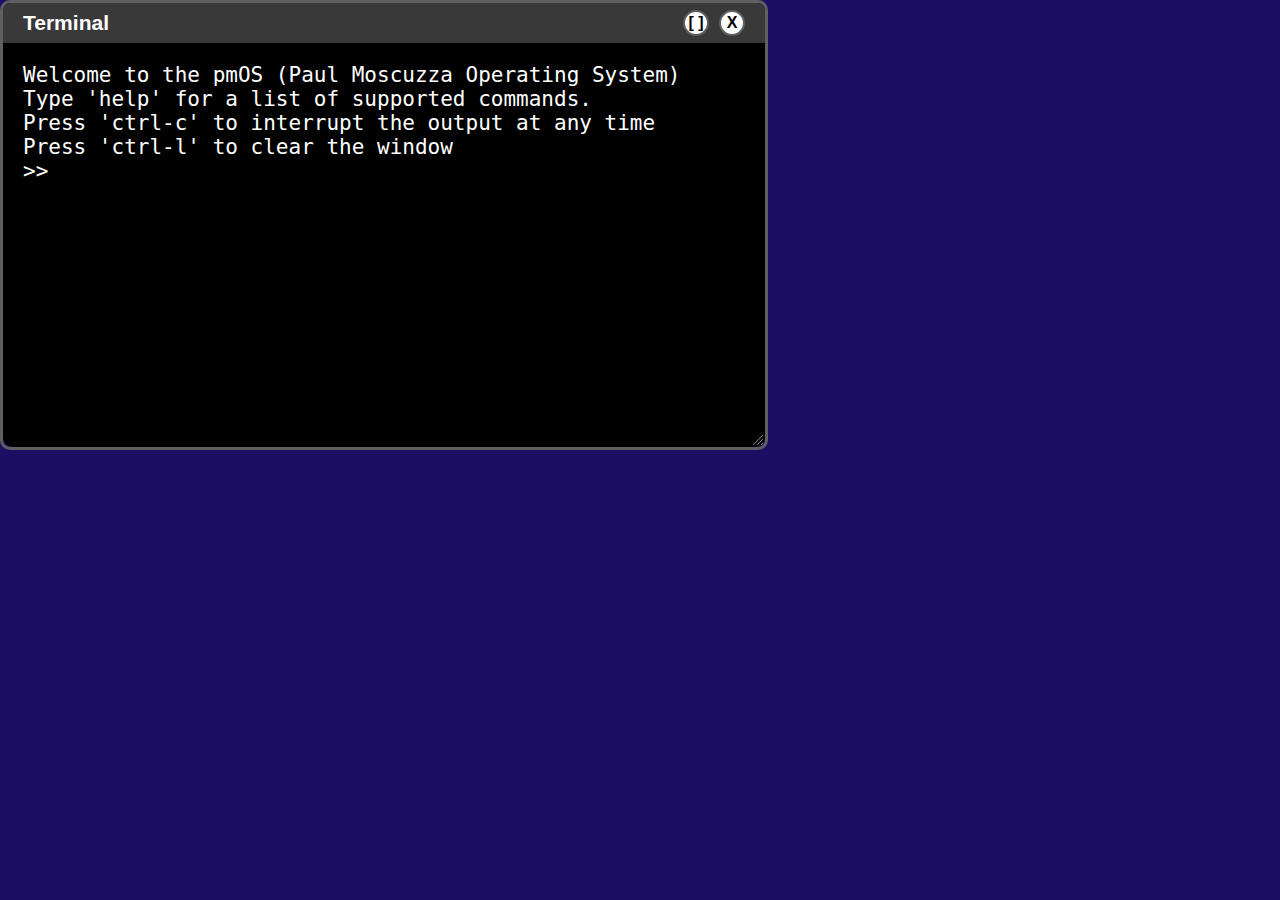
==== index.html @ b38510cc "first commit" ====
<!DOCTYPE html>
<html lang="en">
<head>
    <meta charset="UTF-8">
    <meta name="viewport" content="width=device-width, initial-scale=1.0">
    <link rel="stylesheet" href="assets/css/style.css">
    <script src="assets/js/main.js" type="module" async></script>
    <title>Paul Moscuzza - pmOS</title>
</head>
<body>
    <div id="content">
        <div id="terminal" data-title="Terminal" class="terminal window"></div>
        <div id="icons">
            <div id="terminal-icon" class="icon">
                <img src="" />
                <p>Terminal</p>
            </div>
        </div>
    </div>
    
</body>
</html>
---- assets/css/style.css ----
@import url(./vars.css);

*,
*::before,
*::after {
    box-sizing: border-box;
}

html, body {
    height: var(--full-height);
    width: var(--full-width);
    padding: 0;
    margin: 0;
    color: #fff;
    font-family: Arial, Helvetica, sans-serif;
}

#content {
    background-color: #1c0e65;
    height: var(--full-height);
    overflow: hidden;
}

.terminal-container {
    background-color: var(--bg-color-window);
    overflow-y: auto;
    padding: var(--window-padding-top) var(--window-padding) 0 var(--window-padding);
    color: var(--text-color-input);
    font-size: var(--font-size-window);
    font-family: var(--font-family-window);
    word-wrap: break-word;
    height: calc(100% - var(--window-padding-top) - var(--window-padding) );
    border-radius: 0 0 10px 10px;
}

.window {
    position: relative; /* Added this line */
    border: var(--window-border-width) solid #5f5f5f;
    z-index: 0;
    border-radius: 10px;
}

.resizable-handle {
    background: url([data-uri]%2Bf%2F%2FPwMxwNvb24GJWIX6%2Bvr7mYhVePHiRUcmYhUCuQeYiFUIxNjdjE0hVjfjUojhZnwKUdxMSCHczcQoBLuZWIUgPkCAAQCFeVrlOKc1%2BgAAAABJRU5ErkJggg%3D%3D) no-repeat 7px 7px;
    position: absolute;
    bottom: 0;
    right: 0;
    width: 20px;
    height: 20px;
    cursor: se-resize;
}

.draggable-bar {
    display: flex;
    cursor: move;
    flex-direction: row;
    align-items: center;
    justify-content: space-between;
    height: 40px;
    padding: 0 20px 0 20px;
    background: #393939;
    border-radius: 8px 8px 0 0;
    color: #fff;
    font-size: 21px;
    font-weight: 600;
}

.draggable-bar .window-title {
    color: #fff;
    font-family: Arial, Helvetica, sans-serif;
}

.draggable-bar .controls-container {
    display: flex;
    flex-direction: row-reverse;
}

.draggable-bar .controls-container .close-btn, .draggable-bar .controls-container .fullscreen-btn, .draggable-bar .controls-container .smallscreen-btn {
    background-color: #fff;
    padding: 0;
    margin: 0;
    border: 2px solid #5f5f5f;
    line-height: 16px;
    font-size: 16px;
    font-weight: 600;
    width: 26px;
    height: 26px;
    display: flex;
    align-items: center;
    justify-content: center;
    cursor: pointer;
    border-radius: 15px;
}

.draggable-bar .controls-container .fullscreen-btn, .draggable-bar .controls-container .smallscreen-btn {
    /* border-radius: 0; */
    margin-right:10px;
}

.window a {
    color: var(--text-color-link);
}

.window:last-child {
    margin-right: 0;
}

.window .input {
    background: none;
    border: none;
    color: var(--text-color-input);
    display: inline;
    font-family: var(--font-family-window);
    outline: none;
    white-space: pre-wrap;
    width: var(--input-width);
}

#icons {
    display: flex;
    flex-direction: column;
    padding: 20px 0 0 20px;
}

#icons .icon {
    display: flex;
    width: 64px;
    align-items: center;
    flex-direction: column;
    cursor: pointer;
    margin-bottom: 20px;
}

#icons .icon img {
    width:64px;
    min-height: 64px;
    background-color: #333;
}

#icons .icon p {
    font-family: Arial, Helvetica, sans-serif;
    color: #fff;
    font-size: 16px;
    margin: 10px 0 0 0;
}

@media screen and (max-width: 479px) {
    .window {
        display: none;
    }
}
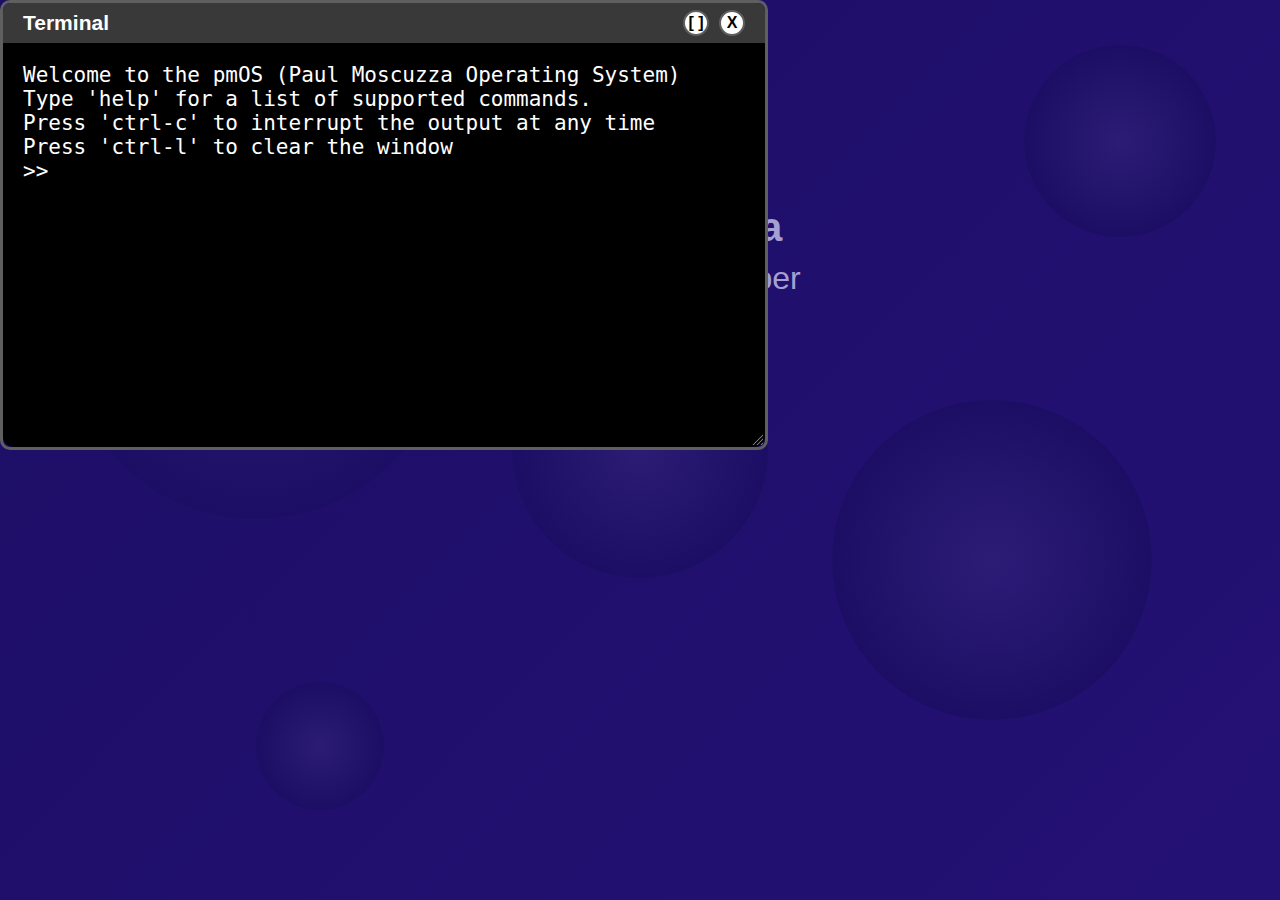
==== commit e4c7b5e8: "Created wallpaper and organized styles" ====
--- a/index.html
+++ b/index.html
@@ -8,7 +8,19 @@
     <title>Paul Moscuzza - pmOS</title>
 </head>
 <body>
-    <div id="content">
+    <div id="wallpaper">
+        <div class="soft-circle circle1"></div>
+        <div class="soft-circle circle2"></div>
+        <div class="soft-circle circle3"></div>
+        <div class="soft-circle circle4"></div>
+        <div class="soft-circle circleCenter"></div>
+        <div class="text-container">
+            <h1>Paul Moscuzza</h1>
+            <h2>Senior Web Developer</h2>
+            <h3>pmOS</h3>
+        </div>
+    </div>
+    <div id="desktop" class="wallpaper">
         <div id="terminal" data-title="Terminal" class="terminal window"></div>
         <div id="icons">
             <div id="terminal-icon" class="icon">
--- a/assets/css/style.css
+++ b/assets/css/style.css
@@ -1,4 +1,27 @@
-@import url(./vars.css);
+:root {
+    /* Colors */
+    --bg-color-body: #333;
+    --text-color-link: #fff;
+    --bg-color-window: #000;
+    --border-color-window: #555;
+    --text-color-input: #fff;
+
+    /* Dimensions */
+    --full-height: 100%;
+    --full-width: 100vw;
+    --window-width: 40vw;
+    --window-height: 40vh;
+    --window-margin-right: 1vw;
+    --window-padding: 20px;
+    --window-padding-top: 20px;
+    --window-border-width: 3px;
+    --input-width: calc(100% - 10px);
+    --input-min-height: 20px;
+
+    /* Font properties */
+    --font-size-window: 21px;
+    --font-family-window: monospace;
+}
 
 *,
 *::before,
@@ -7,40 +30,83 @@
 }
 
 html, body {
-    height: var(--full-height);
-    width: var(--full-width);
+    height: 100%;
+    width: 100vw;
     padding: 0;
     margin: 0;
     color: #fff;
     font-family: Arial, Helvetica, sans-serif;
 }
 
-#content {
-    background-color: #1c0e65;
-    height: var(--full-height);
+#desktop {
+    /* background-color: #1c0e65; */
+    height: 100%;
     overflow: hidden;
 }
 
+#desktop #icons {
+    display: flex;
+    flex-direction: column;
+    padding: 20px 0 0 20px;
+}
+
+#desktop #icons .icon {
+    display: flex;
+    width: 64px;
+    align-items: center;
+    flex-direction: column;
+    cursor: pointer;
+    margin-bottom: 20px;
+}
+
+#desktop #icons .icon img {
+    width:64px;
+    min-height: 64px;
+    background-color: #333;
+}
+
+#desktop #icons .icon p {
+    font-family: Arial, Helvetica, sans-serif;
+    color: #fff;
+    font-size: 16px;
+    margin: 10px 0 0 0;
+}
+
 .terminal-container {
-    background-color: var(--bg-color-window);
+    background-color: #000;
     overflow-y: auto;
-    padding: var(--window-padding-top) var(--window-padding) 0 var(--window-padding);
-    color: var(--text-color-input);
-    font-size: var(--font-size-window);
-    font-family: var(--font-family-window);
+    padding: 20px 20px 0 20px;
+    color: #fff;;
+    font-size: 21px;
+    font-family: monospace;
     word-wrap: break-word;
-    height: calc(100% - var(--window-padding-top) - var(--window-padding) );
+    height: calc(100% - 20px - 20px);
     border-radius: 0 0 10px 10px;
 }
 
+.terminal-container a {
+    color: #fff;
+}
+
+.terminal-container .input {
+    background: none;
+    border: none;
+    color: #fff;
+    display: inline;
+    font-family: 21px;
+    outline: none;
+    white-space: pre-wrap;
+    width: calc(100% - 10px);
+}
+
 .window {
-    position: relative; /* Added this line */
-    border: var(--window-border-width) solid #5f5f5f;
+    position: relative;
+    border: 3px solid #5f5f5f;
     z-index: 0;
     border-radius: 10px;
 }
 
-.resizable-handle {
+.window .resizable-handle {
     background: url([data-uri]%2Bf%2F%2FPwMxwNvb24GJWIX6%2Bvr7mYhVePHiRUcmYhUCuQeYiFUIxNjdjE0hVjfjUojhZnwKUdxMSCHczcQoBLuZWIUgPkCAAQCFeVrlOKc1%2BgAAAABJRU5ErkJggg%3D%3D) no-repeat 7px 7px;
     position: absolute;
     bottom: 0;
@@ -50,7 +116,7 @@
     cursor: se-resize;
 }
 
-.draggable-bar {
+.window .draggable-bar {
     display: flex;
     cursor: move;
     flex-direction: row;
@@ -65,17 +131,17 @@
     font-weight: 600;
 }
 
-.draggable-bar .window-title {
+.window .draggable-bar .window-title {
     color: #fff;
     font-family: Arial, Helvetica, sans-serif;
 }
 
-.draggable-bar .controls-container {
+.window .draggable-bar .controls-container {
     display: flex;
     flex-direction: row-reverse;
 }
 
-.draggable-bar .controls-container .close-btn, .draggable-bar .controls-container .fullscreen-btn, .draggable-bar .controls-container .smallscreen-btn {
+.window .draggable-bar .controls-container .close-btn, .window .draggable-bar .controls-container .fullscreen-btn, .window .draggable-bar .controls-container .smallscreen-btn {
     background-color: #fff;
     padding: 0;
     margin: 0;
@@ -92,58 +158,95 @@
     border-radius: 15px;
 }
 
-.draggable-bar .controls-container .fullscreen-btn, .draggable-bar .controls-container .smallscreen-btn {
+.window .draggable-bar .controls-container .fullscreen-btn, .window .draggable-bar .controls-container .smallscreen-btn {
     /* border-radius: 0; */
     margin-right:10px;
 }
 
-.window a {
-    color: var(--text-color-link);
-}
-
-.window:last-child {
-    margin-right: 0;
-}
-
-.window .input {
-    background: none;
-    border: none;
-    color: var(--text-color-input);
-    display: inline;
-    font-family: var(--font-family-window);
-    outline: none;
-    white-space: pre-wrap;
-    width: var(--input-width);
-}
-
-#icons {
-    display: flex;
+#wallpaper {
+    z-index: -1;
+    position: absolute;
+    width: 100%;
+    height: 100%;
+    background: linear-gradient(135deg, #1c0e65, #241174);
+    display: flex;
+    align-items: center;
+    justify-content: center;
     flex-direction: column;
-    padding: 20px 0 0 20px;
-}
-
-#icons .icon {
-    display: flex;
-    width: 64px;
-    align-items: center;
-    flex-direction: column;
-    cursor: pointer;
-    margin-bottom: 20px;
-}
-
-#icons .icon img {
-    width:64px;
-    min-height: 64px;
-    background-color: #333;
-}
-
-#icons .icon p {
-    font-family: Arial, Helvetica, sans-serif;
-    color: #fff;
-    font-size: 16px;
-    margin: 10px 0 0 0;
-}
-
+    overflow: hidden;
+}
+
+#wallpaper .soft-circle {
+    background: radial-gradient(circle at center, rgba(255,255,255,0.05), #1c0e65 70%);
+    position: absolute;
+    border-radius: 50%;
+}
+
+#wallpaper .circle1 {
+    top: 15%;
+    left: 5%;
+    width: 30vw;
+    padding-top: 30vw;
+    height: 0;
+}
+
+#wallpaper .circle2 {
+    bottom: 20%;
+    right: 10%;
+    width: 25vw;
+    padding-top: 25vw;
+    height: 0;
+}
+
+#wallpaper .circle3 {
+    top: 5%;
+    right: 5%;
+    width: 15vw;
+    padding-top: 15vw;
+    height: 0;
+}
+
+#wallpaper .circle4 {
+    bottom: 10%;
+    left: 20%;
+    width: 10vw;
+    padding-top: 10vw;
+    height: 0;
+}
+
+#wallpaper .circleCenter {
+    top: 50%;
+    left: 50%;
+    width: 20vw;
+    padding-top: 20vw;
+    transform: translate(-50%, -50%);
+    height: 0;
+}
+
+#wallpaper h1, #wallpaper h2, #wallpaper h3 {
+    margin: 10px 0;
+    text-align: center;
+    color: #a5a0d4;
+}
+
+#wallpaper h1 {
+    font-size: 2.5rem;
+}
+
+#wallpaper h2 {
+    font-size: 2rem;
+    font-weight: 300;
+}
+
+#wallpaper h3 {
+    font-size: 1.5rem;
+    letter-spacing: 2px;
+}
+
+#wallpaper .text-container {
+    position: relative;
+    top: -20%;
+}
 @media screen and (max-width: 479px) {
     .window {
         display: none;
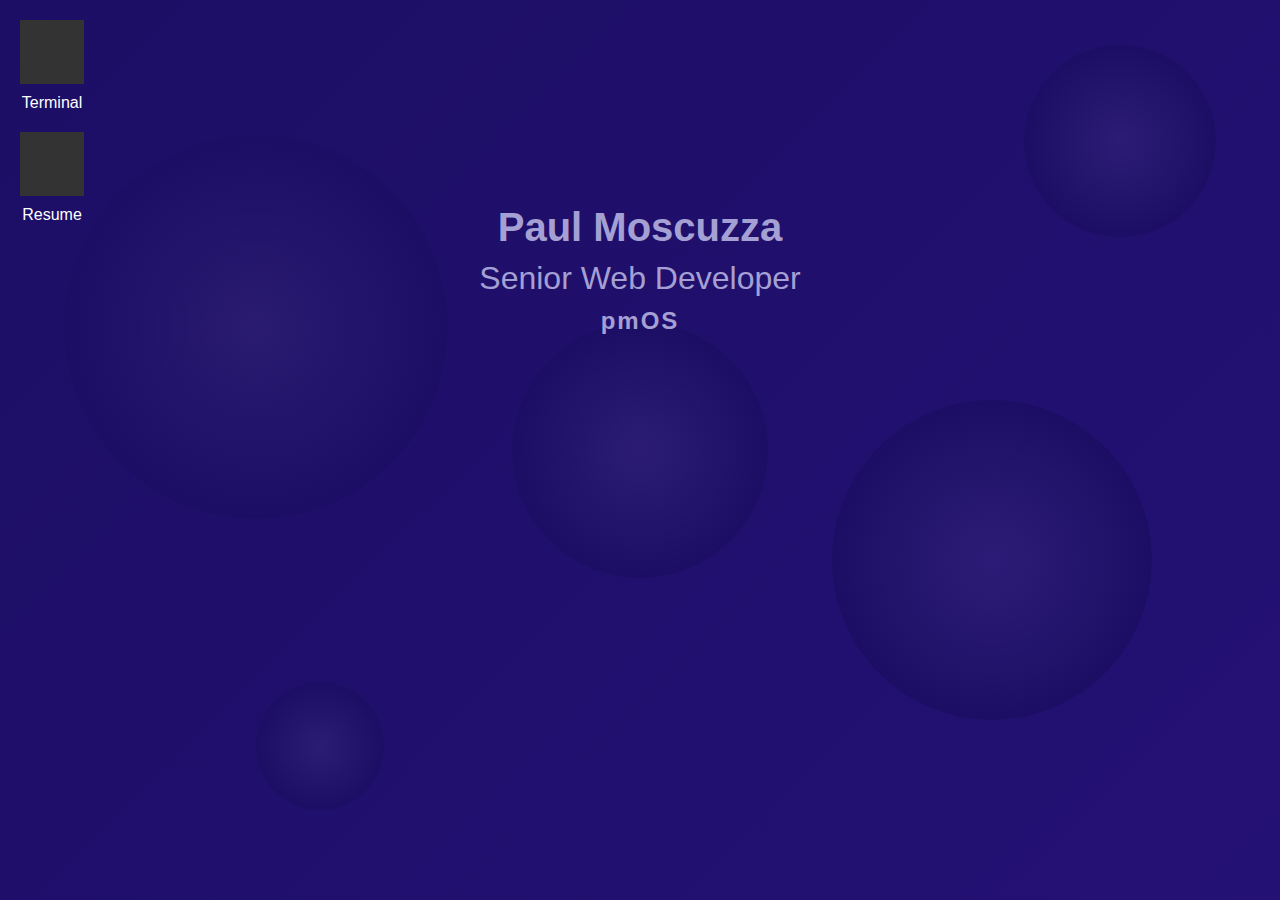
==== commit 4e1367e7: "Added support for new apps" ====
--- a/index.html
+++ b/index.html
@@ -21,11 +21,15 @@
         </div>
     </div>
     <div id="desktop" class="wallpaper">
-        <div id="terminal" data-title="Terminal" class="terminal window"></div>
+        <!-- <div id="terminal" data-title="Terminal" class="terminal window"></div> -->
         <div id="icons">
             <div id="terminal-icon" class="icon">
                 <img src="" />
                 <p>Terminal</p>
+            </div>
+            <div id="resume-icon" class="icon">
+                <img src="" />
+                <p>Resume</p>
             </div>
         </div>
     </div>
--- a/assets/css/style.css
+++ b/assets/css/style.css
@@ -72,7 +72,13 @@
     margin: 10px 0 0 0;
 }
 
-.terminal-container {
+.container {
+    overflow-y: auto;
+    height: calc(100% - 20px - 20px);
+    border-radius: 0 0 10px 10px;  
+}
+
+.terminal {
     background-color: #000;
     overflow-y: auto;
     padding: 20px 20px 0 20px;
@@ -84,11 +90,11 @@
     border-radius: 0 0 10px 10px;
 }
 
-.terminal-container a {
-    color: #fff;
-}
-
-.terminal-container .input {
+.terminal a {
+    color: #fff;
+}
+
+.terminal .input {
     background: none;
     border: none;
     color: #fff;
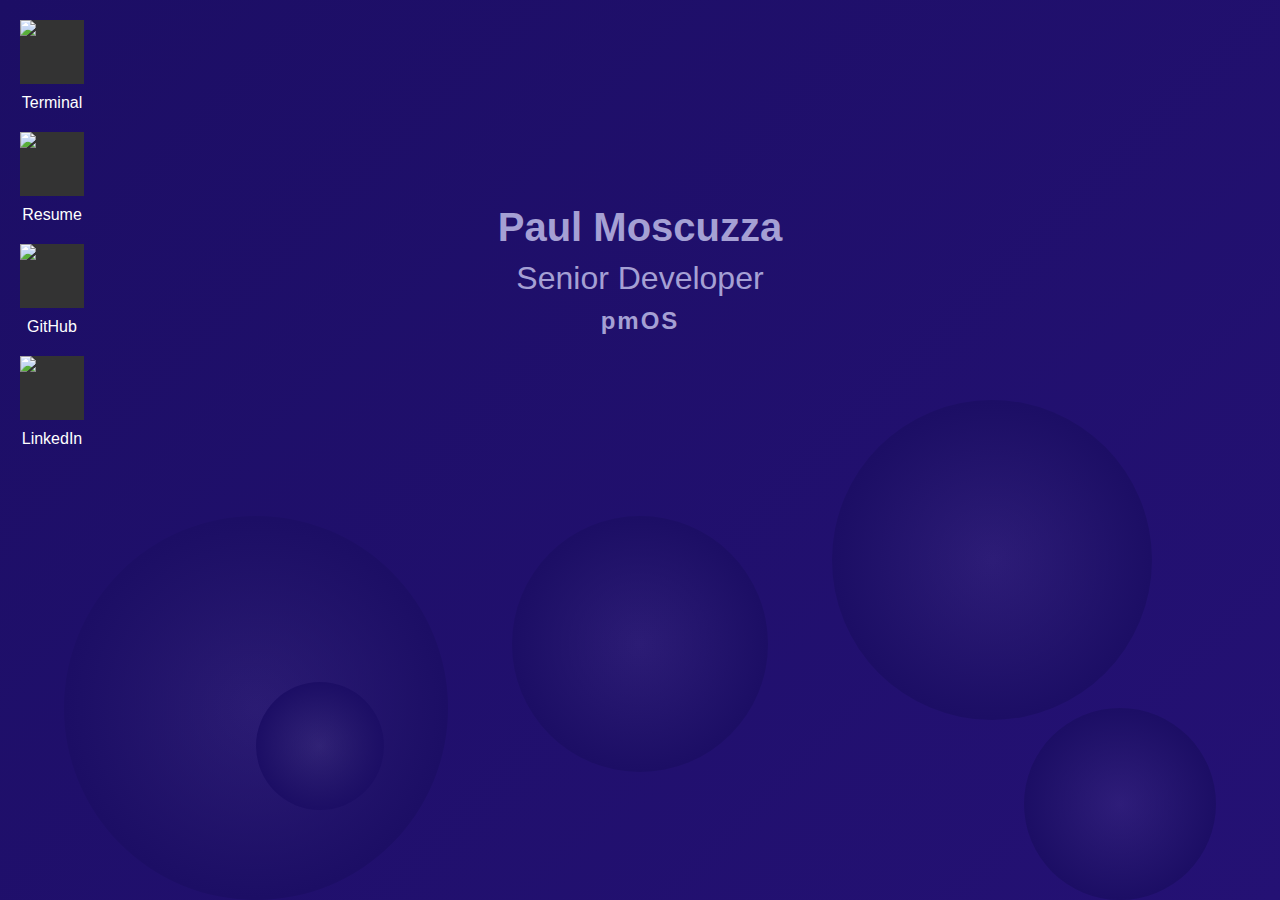
==== commit 9a8efd17: "Made many improvments" ====
--- a/index.html
+++ b/index.html
@@ -16,7 +16,7 @@
         <div class="soft-circle circleCenter"></div>
         <div class="text-container">
             <h1>Paul Moscuzza</h1>
-            <h2>Senior Web Developer</h2>
+            <h2>Senior Developer</h2>
             <h3>pmOS</h3>
         </div>
     </div>
@@ -24,12 +24,20 @@
         <!-- <div id="terminal" data-title="Terminal" class="terminal window"></div> -->
         <div id="icons">
             <div id="terminal-icon" class="icon">
-                <img src="" />
+                <img src="/assets/images/icons/terminal.png" />
                 <p>Terminal</p>
             </div>
             <div id="resume-icon" class="icon">
-                <img src="" />
+                <img src="/assets/images/icons/resume.png" />
                 <p>Resume</p>
+            </div>
+            <div id="github-icon" class="icon">
+                <img src="/assets/images/icons/social/github.png" />
+                <p>GitHub</p>
+            </div>
+            <div id="linkedin-icon" class="icon">
+                <img src="/assets/images/icons/social/linkedin.png" />
+                <p>LinkedIn</p>
             </div>
         </div>
     </div>
--- a/assets/css/style.css
+++ b/assets/css/style.css
@@ -57,6 +57,7 @@
     flex-direction: column;
     cursor: pointer;
     margin-bottom: 20px;
+    margin-right: 20px;
 }
 
 #desktop #icons .icon img {
@@ -105,6 +106,39 @@
     width: calc(100% - 10px);
 }
 
+.pdfviewer.container, .htmlviewer.container {
+    display: flex;
+    flex-direction: column;
+    border: 1px solid #e0e0e0;
+    box-shadow: 0 4px 8px rgba(0, 0, 0, 0.1);
+    background-color: #f8f9fa;
+    border-radius: 0 0 10px 10px;
+}
+
+.pdfviewer.container .message, .htmlviewer.container {
+    font-size: 1.2rem;
+    text-align: center;
+    color: #333;
+    margin-bottom: 1.5rem;
+    line-height: 1.5;
+}
+
+.download-btn {
+    padding: 0.75rem 1.5rem;
+    font-size: 1rem;
+    background-color: #007bff;
+    color: #ffffff;
+    border: none;
+    border-radius: 5px;
+    cursor: pointer;
+    transition: background-color 0.2s, transform 0.2s;
+}
+
+#countdown {
+    color: #007bff;
+    font-weight: bold;
+}
+
 .window {
     position: relative;
     border: 3px solid #5f5f5f;
@@ -186,6 +220,8 @@
     background: radial-gradient(circle at center, rgba(255,255,255,0.05), #1c0e65 70%);
     position: absolute;
     border-radius: 50%;
+    animation: floatUp 120s linear infinite;
+    bottom: 0;
 }
 
 #wallpaper .circle1 {
@@ -253,8 +289,30 @@
     position: relative;
     top: -20%;
 }
+
+#wallpaper .circle1,
+#wallpaper .circle2,
+#wallpaper .circle3,
+#wallpaper .circle4,
+#wallpaper .circleCenter {
+    top: auto;
+}
+
+@keyframes floatUp {
+    0%, 100% {
+        transform: translateY(100%);
+    }
+    50% {
+        transform: translateY(-100%);
+    }
+}
+
+
 @media screen and (max-width: 479px) {
-    .window {
+    #desktop #icons {
+        flex-direction:row;
+    }
+    /* .window {
         display: none;
-    }
-}
+    } */
+}
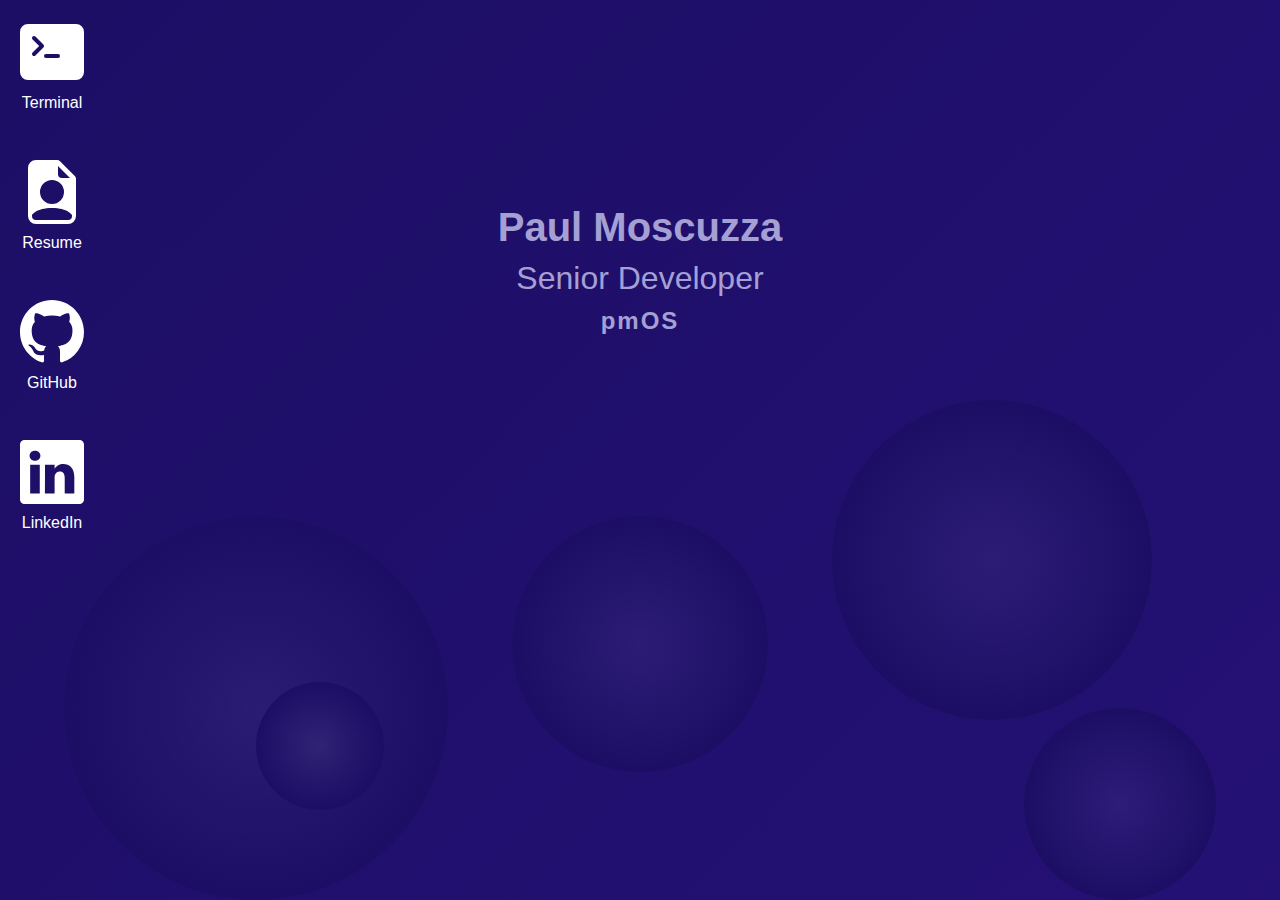
==== commit ba9e2ada: "Reorged styles, redid some styles" ====
--- a/index.html
+++ b/index.html
@@ -24,19 +24,19 @@
         <!-- <div id="terminal" data-title="Terminal" class="terminal window"></div> -->
         <div id="icons">
             <div id="terminal-icon" class="icon">
-                <img src="/assets/images/icons/terminal.png" />
+                <img src="/assets/images/icons/terminal.svg" />
                 <p>Terminal</p>
             </div>
             <div id="resume-icon" class="icon">
-                <img src="/assets/images/icons/resume.png" />
+                <img src="/assets/images/icons/resume.svg" />
                 <p>Resume</p>
             </div>
             <div id="github-icon" class="icon">
-                <img src="/assets/images/icons/social/github.png" />
+                <img src="/assets/images/icons/social/github.svg" />
                 <p>GitHub</p>
             </div>
             <div id="linkedin-icon" class="icon">
-                <img src="/assets/images/icons/social/linkedin.png" />
+                <img src="/assets/images/icons/social/linkedin.svg" />
                 <p>LinkedIn</p>
             </div>
         </div>
--- a/assets/css/style.css
+++ b/assets/css/style.css
@@ -1,27 +1,9 @@
-:root {
-    /* Colors */
-    --bg-color-body: #333;
-    --text-color-link: #fff;
-    --bg-color-window: #000;
-    --border-color-window: #555;
-    --text-color-input: #fff;
-
-    /* Dimensions */
-    --full-height: 100%;
-    --full-width: 100vw;
-    --window-width: 40vw;
-    --window-height: 40vh;
-    --window-margin-right: 1vw;
-    --window-padding: 20px;
-    --window-padding-top: 20px;
-    --window-border-width: 3px;
-    --input-width: calc(100% - 10px);
-    --input-min-height: 20px;
-
-    /* Font properties */
-    --font-size-window: 21px;
-    --font-family-window: monospace;
-}
+@import url(./desktop/desktop.css);
+@import url(./desktop/window.css);
+@import url(./desktop/wallpaper.css);
+@import url(./modules/terminal.css);
+@import url(./modules/pdfviewer.css);
+@import url(./modules/htmlviewer.css);
 
 *,
 *::before,
@@ -38,281 +20,5 @@
     font-family: Arial, Helvetica, sans-serif;
 }
 
-#desktop {
-    /* background-color: #1c0e65; */
-    height: 100%;
-    overflow: hidden;
-}
-
-#desktop #icons {
-    display: flex;
-    flex-direction: column;
-    padding: 20px 0 0 20px;
-}
-
-#desktop #icons .icon {
-    display: flex;
-    width: 64px;
-    align-items: center;
-    flex-direction: column;
-    cursor: pointer;
-    margin-bottom: 20px;
-    margin-right: 20px;
-}
-
-#desktop #icons .icon img {
-    width:64px;
-    min-height: 64px;
-    background-color: #333;
-}
-
-#desktop #icons .icon p {
-    font-family: Arial, Helvetica, sans-serif;
-    color: #fff;
-    font-size: 16px;
-    margin: 10px 0 0 0;
-}
-
-.container {
-    overflow-y: auto;
-    height: calc(100% - 20px - 20px);
-    border-radius: 0 0 10px 10px;  
-}
-
-.terminal {
-    background-color: #000;
-    overflow-y: auto;
-    padding: 20px 20px 0 20px;
-    color: #fff;;
-    font-size: 21px;
-    font-family: monospace;
-    word-wrap: break-word;
-    height: calc(100% - 20px - 20px);
-    border-radius: 0 0 10px 10px;
-}
-
-.terminal a {
-    color: #fff;
-}
-
-.terminal .input {
-    background: none;
-    border: none;
-    color: #fff;
-    display: inline;
-    font-family: 21px;
-    outline: none;
-    white-space: pre-wrap;
-    width: calc(100% - 10px);
-}
-
-.pdfviewer.container, .htmlviewer.container {
-    display: flex;
-    flex-direction: column;
-    border: 1px solid #e0e0e0;
-    box-shadow: 0 4px 8px rgba(0, 0, 0, 0.1);
-    background-color: #f8f9fa;
-    border-radius: 0 0 10px 10px;
-}
-
-.pdfviewer.container .message, .htmlviewer.container {
-    font-size: 1.2rem;
-    text-align: center;
-    color: #333;
-    margin-bottom: 1.5rem;
-    line-height: 1.5;
-}
-
-.download-btn {
-    padding: 0.75rem 1.5rem;
-    font-size: 1rem;
-    background-color: #007bff;
-    color: #ffffff;
-    border: none;
-    border-radius: 5px;
-    cursor: pointer;
-    transition: background-color 0.2s, transform 0.2s;
-}
-
-#countdown {
-    color: #007bff;
-    font-weight: bold;
-}
-
-.window {
-    position: relative;
-    border: 3px solid #5f5f5f;
-    z-index: 0;
-    border-radius: 10px;
-}
-
-.window .resizable-handle {
-    background: url([data-uri]%2Bf%2F%2FPwMxwNvb24GJWIX6%2Bvr7mYhVePHiRUcmYhUCuQeYiFUIxNjdjE0hVjfjUojhZnwKUdxMSCHczcQoBLuZWIUgPkCAAQCFeVrlOKc1%2BgAAAABJRU5ErkJggg%3D%3D) no-repeat 7px 7px;
-    position: absolute;
-    bottom: 0;
-    right: 0;
-    width: 20px;
-    height: 20px;
-    cursor: se-resize;
-}
-
-.window .draggable-bar {
-    display: flex;
-    cursor: move;
-    flex-direction: row;
-    align-items: center;
-    justify-content: space-between;
-    height: 40px;
-    padding: 0 20px 0 20px;
-    background: #393939;
-    border-radius: 8px 8px 0 0;
-    color: #fff;
-    font-size: 21px;
-    font-weight: 600;
-}
-
-.window .draggable-bar .window-title {
-    color: #fff;
-    font-family: Arial, Helvetica, sans-serif;
-}
-
-.window .draggable-bar .controls-container {
-    display: flex;
-    flex-direction: row-reverse;
-}
-
-.window .draggable-bar .controls-container .close-btn, .window .draggable-bar .controls-container .fullscreen-btn, .window .draggable-bar .controls-container .smallscreen-btn {
-    background-color: #fff;
-    padding: 0;
-    margin: 0;
-    border: 2px solid #5f5f5f;
-    line-height: 16px;
-    font-size: 16px;
-    font-weight: 600;
-    width: 26px;
-    height: 26px;
-    display: flex;
-    align-items: center;
-    justify-content: center;
-    cursor: pointer;
-    border-radius: 15px;
-}
-
-.window .draggable-bar .controls-container .fullscreen-btn, .window .draggable-bar .controls-container .smallscreen-btn {
-    /* border-radius: 0; */
-    margin-right:10px;
-}
-
-#wallpaper {
-    z-index: -1;
-    position: absolute;
-    width: 100%;
-    height: 100%;
-    background: linear-gradient(135deg, #1c0e65, #241174);
-    display: flex;
-    align-items: center;
-    justify-content: center;
-    flex-direction: column;
-    overflow: hidden;
-}
-
-#wallpaper .soft-circle {
-    background: radial-gradient(circle at center, rgba(255,255,255,0.05), #1c0e65 70%);
-    position: absolute;
-    border-radius: 50%;
-    animation: floatUp 120s linear infinite;
-    bottom: 0;
-}
-
-#wallpaper .circle1 {
-    top: 15%;
-    left: 5%;
-    width: 30vw;
-    padding-top: 30vw;
-    height: 0;
-}
-
-#wallpaper .circle2 {
-    bottom: 20%;
-    right: 10%;
-    width: 25vw;
-    padding-top: 25vw;
-    height: 0;
-}
-
-#wallpaper .circle3 {
-    top: 5%;
-    right: 5%;
-    width: 15vw;
-    padding-top: 15vw;
-    height: 0;
-}
-
-#wallpaper .circle4 {
-    bottom: 10%;
-    left: 20%;
-    width: 10vw;
-    padding-top: 10vw;
-    height: 0;
-}
-
-#wallpaper .circleCenter {
-    top: 50%;
-    left: 50%;
-    width: 20vw;
-    padding-top: 20vw;
-    transform: translate(-50%, -50%);
-    height: 0;
-}
-
-#wallpaper h1, #wallpaper h2, #wallpaper h3 {
-    margin: 10px 0;
-    text-align: center;
-    color: #a5a0d4;
-}
-
-#wallpaper h1 {
-    font-size: 2.5rem;
-}
-
-#wallpaper h2 {
-    font-size: 2rem;
-    font-weight: 300;
-}
-
-#wallpaper h3 {
-    font-size: 1.5rem;
-    letter-spacing: 2px;
-}
-
-#wallpaper .text-container {
-    position: relative;
-    top: -20%;
-}
-
-#wallpaper .circle1,
-#wallpaper .circle2,
-#wallpaper .circle3,
-#wallpaper .circle4,
-#wallpaper .circleCenter {
-    top: auto;
-}
-
-@keyframes floatUp {
-    0%, 100% {
-        transform: translateY(100%);
-    }
-    50% {
-        transform: translateY(-100%);
-    }
-}
 
 
-@media screen and (max-width: 479px) {
-    #desktop #icons {
-        flex-direction:row;
-    }
-    /* .window {
-        display: none;
-    } */
-}
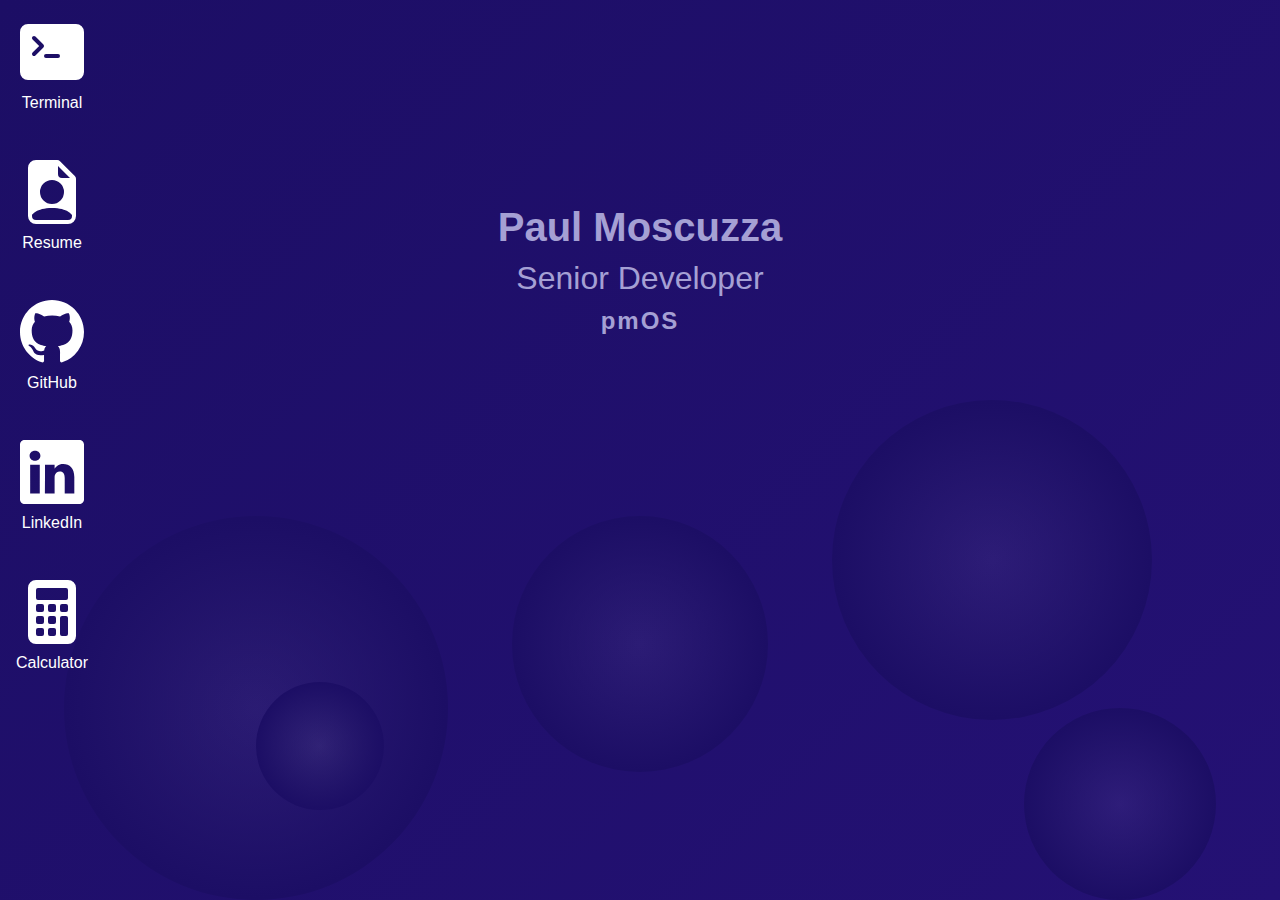
==== commit 0f540829: "Added a calculator" ====
--- a/index.html
+++ b/index.html
@@ -39,6 +39,10 @@
                 <img src="/assets/images/icons/social/linkedin.svg" />
                 <p>LinkedIn</p>
             </div>
+            <div id="calculator-icon" class="icon">
+                <img src="/assets/images/icons/calculator.svg" />
+                <p>Calculator</p>
+            </div>
         </div>
     </div>
     
--- a/assets/css/style.css
+++ b/assets/css/style.css
@@ -18,7 +18,4 @@
     margin: 0;
     color: #fff;
     font-family: Arial, Helvetica, sans-serif;
-}
-
-
-
+}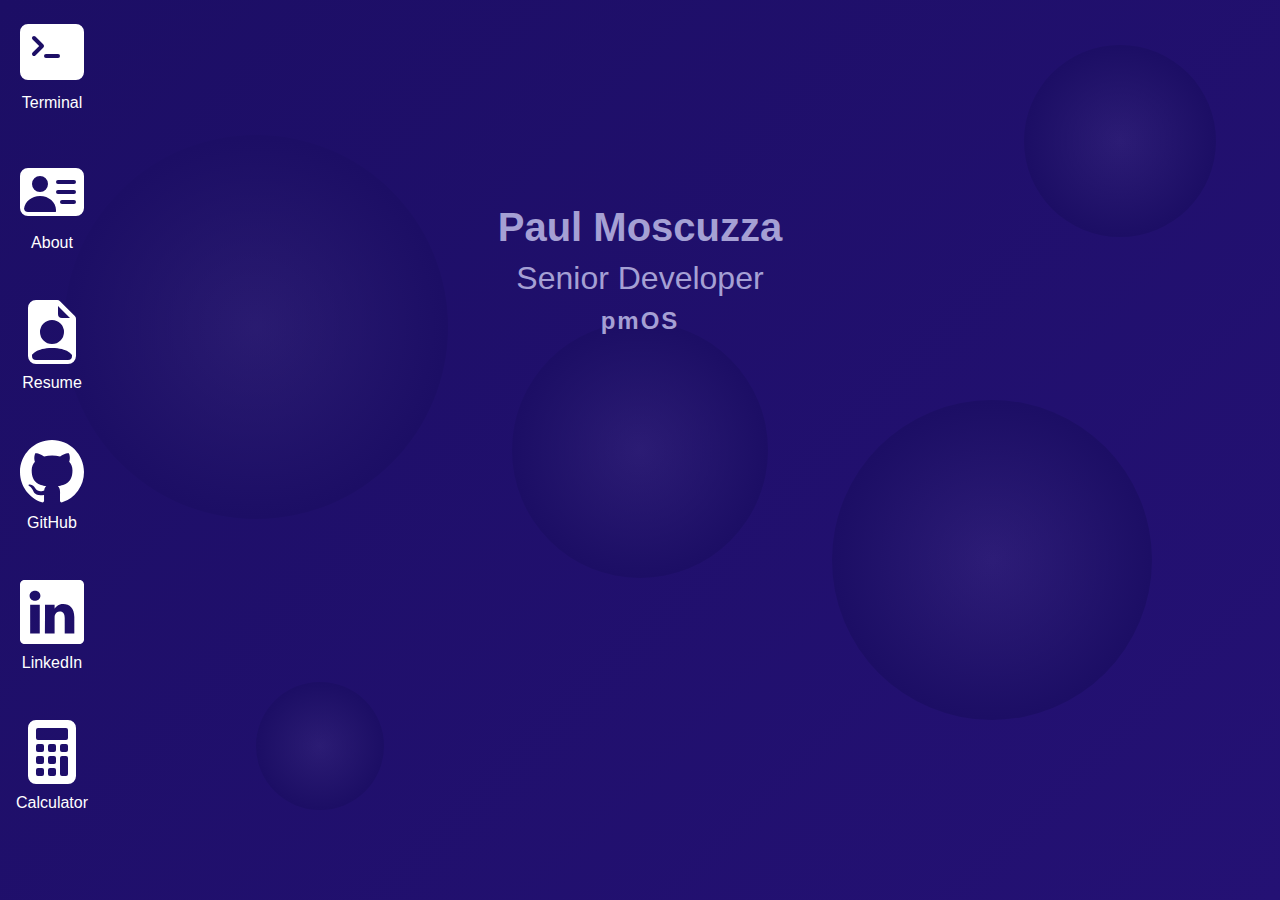
==== commit 9e21f001: "Added a TemplateLoader" ====
--- a/index.html
+++ b/index.html
@@ -20,12 +20,16 @@
             <h3>pmOS</h3>
         </div>
     </div>
-    <div id="desktop" class="wallpaper">
+    <div id="desktop">
         <!-- <div id="terminal" data-title="Terminal" class="terminal window"></div> -->
         <div id="icons">
             <div id="terminal-icon" class="icon">
                 <img src="/assets/images/icons/terminal.svg" />
                 <p>Terminal</p>
+            </div>
+            <div id="about-icon" class="icon">
+                <img src="/assets/images/icons/about.svg" />
+                <p>About</p>
             </div>
             <div id="resume-icon" class="icon">
                 <img src="/assets/images/icons/resume.svg" />
--- a/assets/css/style.css
+++ b/assets/css/style.css
@@ -1,6 +1,8 @@
 @import url(./desktop/desktop.css);
 @import url(./desktop/window.css);
 @import url(./desktop/wallpaper.css);
+@import url(./desktop/about.css);
+@import url(./desktop/loginScreen.css);
 @import url(./modules/terminal.css);
 @import url(./modules/pdfviewer.css);
 @import url(./modules/htmlviewer.css);
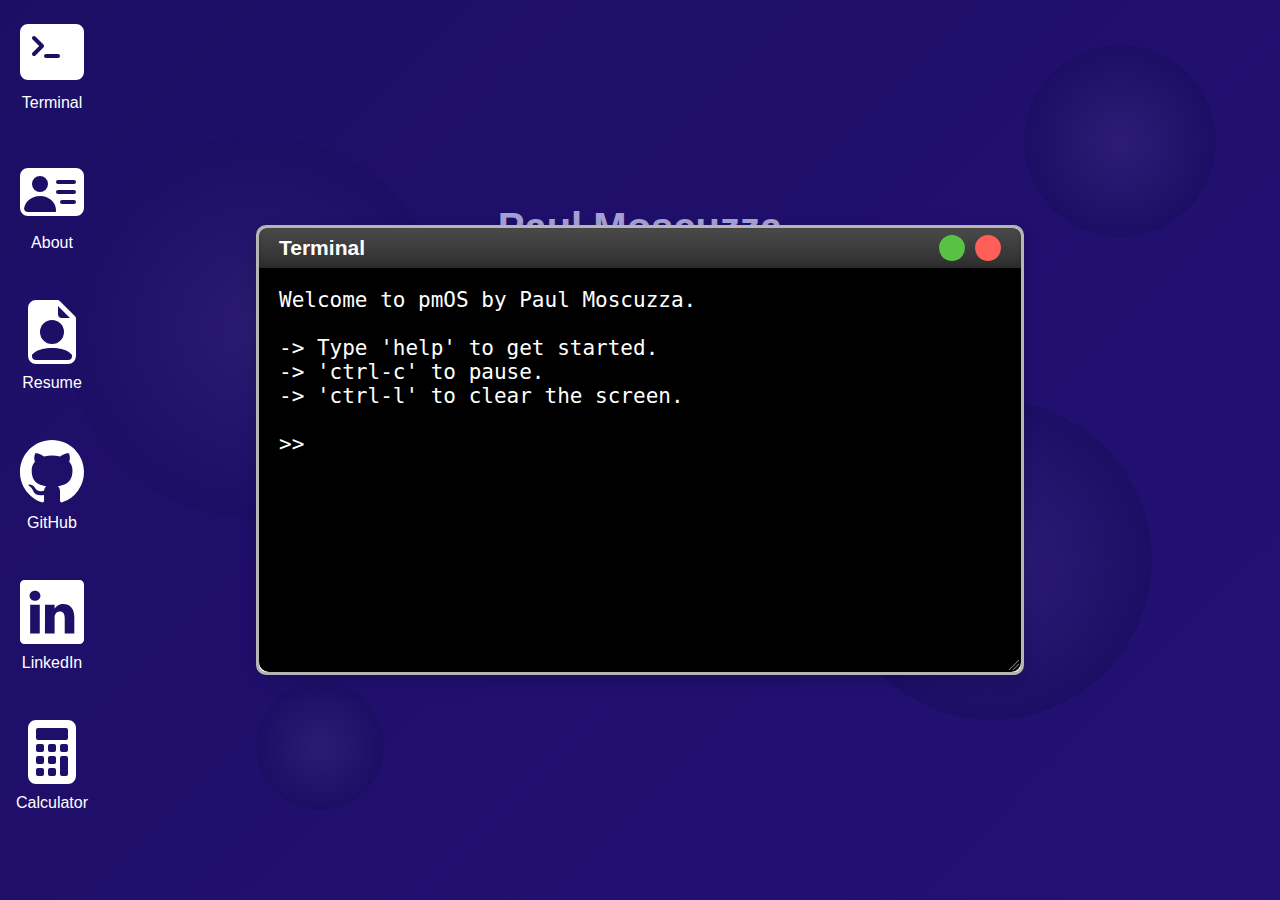
==== commit 29335d6e: "First Commit" ====
--- a/index.html
+++ b/index.html
@@ -24,27 +24,27 @@
         <!-- <div id="terminal" data-title="Terminal" class="terminal window"></div> -->
         <div id="icons">
             <div id="terminal-icon" class="icon">
-                <img src="/assets/images/icons/terminal.svg" />
+                <img src="assets/images/icons/terminal.svg" />
                 <p>Terminal</p>
             </div>
             <div id="about-icon" class="icon">
-                <img src="/assets/images/icons/about.svg" />
+                <img src="assets/images/icons/about.svg" />
                 <p>About</p>
             </div>
             <div id="resume-icon" class="icon">
-                <img src="/assets/images/icons/resume.svg" />
+                <img src="assets/images/icons/resume.svg" />
                 <p>Resume</p>
             </div>
             <div id="github-icon" class="icon">
-                <img src="/assets/images/icons/social/github.svg" />
+                <img src="assets/images/icons/social/github.svg" />
                 <p>GitHub</p>
             </div>
             <div id="linkedin-icon" class="icon">
-                <img src="/assets/images/icons/social/linkedin.svg" />
+                <img src="assets/images/icons/social/linkedin.svg" />
                 <p>LinkedIn</p>
             </div>
             <div id="calculator-icon" class="icon">
-                <img src="/assets/images/icons/calculator.svg" />
+                <img src="assets/images/icons/calculator.svg" />
                 <p>Calculator</p>
             </div>
         </div>
